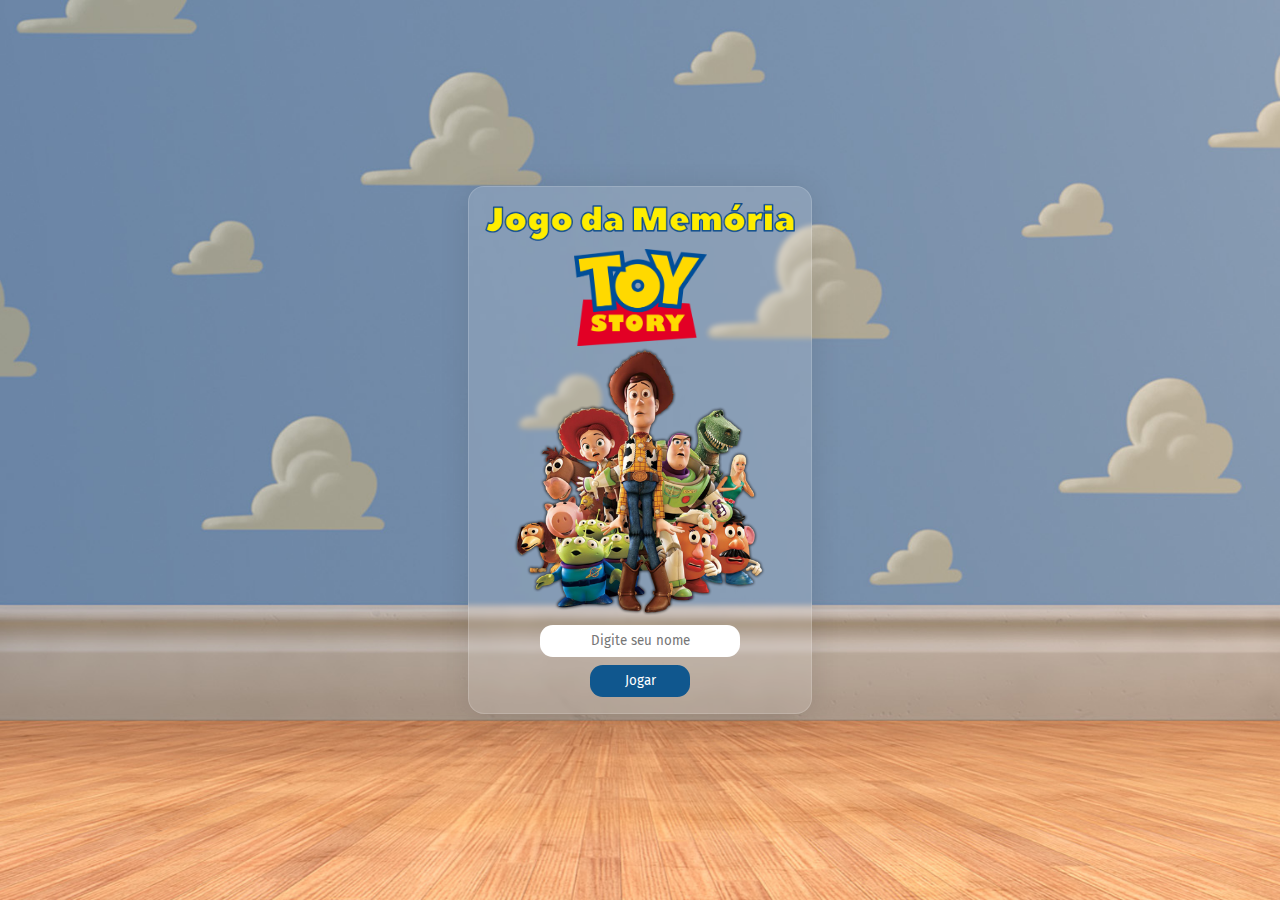
==== index.html @ 0a486728 "Criação e estilização da página index.html" ====
<!DOCTYPE html>
<html lang="pt-br">
<head>
    <meta charset="UTF-8">
    <meta name="viewport" content="width=device-width, initial-scale=1.0">

    <!-- FONT -->
    <link rel="preconnect" href="https://fonts.googleapis.com">
    <link rel="preconnect" href="https://fonts.gstatic.com" crossorigin>
    <link href="https://fonts.googleapis.com/css2?family=Fira+Sans:wght@300;400;500;600&display=swap" rel="stylesheet">

    <!-- CSS -->
    <link rel="stylesheet" href="./css/styles.css">
    <link rel="stylesheet" href="./css/login.css">

    <title>Jogo da Memória</title>
</head>
<body>
    <div class="login">
        <img src="./images/jogo-da-memoria.png" alt="Jogo da Memória" width="310" id="game-name">
        <img src="./images/logo.png" alt="Logo Toy Story" width="133">
        <img src="./images/toy-story.png" alt="Brinquedos do filme Toy Story" width="255">
    <form class="login-form">
        <input type="text" placeholder="Digite seu nome" id="player-name" autocomplete="off">
        <button type="submit" id="play">Jogar</button>
    </form>
    </div>
    
</body>
</html>
---- css/styles.css ----
* {
    margin: 0;
    padding: 0;
    box-sizing: border-box;
    list-style: none;
    border: none;
    font-family: 'Fira Sans', sans-serif;
}
---- css/login.css ----
body {
    background-image: url(../images/andys-room.jpeg);
    background-repeat: no-repeat;
    background-attachment: fixed;
    background-size: cover;
    background-position: center;

    display: flex;
    align-items: center;
    justify-content: center;
    height: 100vh;
}

.login {
    display: flex;
    flex-direction: column;
    align-items: center;
    justify-content: center;
    height: fit-content;
    width: fit-content;
    padding: 1rem;
    
    background: rgba(255, 255, 255, 0.14);
    border-radius: 16px;
    box-shadow: 0 4px 30px rgba(0, 0, 0, 0.1);
    backdrop-filter: blur(2.8px);
    -webkit-backdrop-filter: blur(2.8px);
    border: 1px solid rgba(255, 255, 255, 0.16);
}

#game-name {
    margin-bottom: 0.5rem;
}

.login-form {
    display: flex;
    flex-direction: column;
    align-items: center;
    justify-content: center;
    gap: 0.5rem;
    margin-top: 0.5rem;
}

input, button {
    padding: 0.5rem 0.8rem;
    border-radius: 0.8rem;
}

#player-name {
    width: 200px;
    text-align: center;
}

#play {
    width: 50%;
    background-color: #10578E;
    color: white;
}
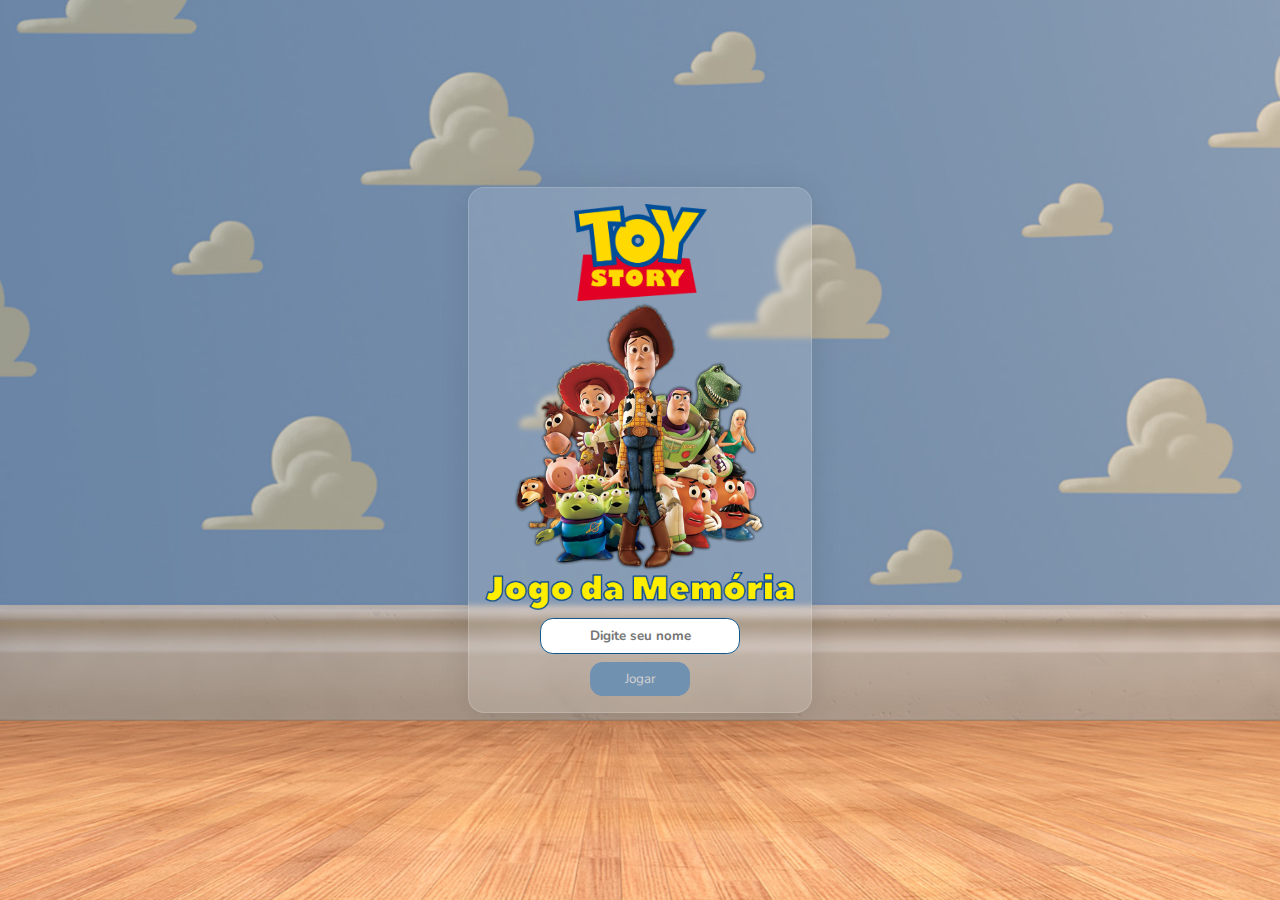
==== commit fe2ccaac: "Update index.html" ====
--- a/index.html
+++ b/index.html
@@ -3,26 +3,32 @@
 <head>
     <meta charset="UTF-8">
     <meta name="viewport" content="width=device-width, initial-scale=1.0">
+    <title>Jogo da Memória</title>
 
     <!-- FONT -->
     <link rel="preconnect" href="https://fonts.googleapis.com">
     <link rel="preconnect" href="https://fonts.gstatic.com" crossorigin>
-    <link href="https://fonts.googleapis.com/css2?family=Fira+Sans:wght@300;400;500;600&display=swap" rel="stylesheet">
+    <link href="https://fonts.googleapis.com/css2?family=Nunito:wght@300;400;500;600&display=swap" rel="stylesheet">
 
     <!-- CSS -->
     <link rel="stylesheet" href="./css/styles.css">
     <link rel="stylesheet" href="./css/login.css">
 
-    <title>Jogo da Memória</title>
+    <!-- FAVICON -->
+    <link rel="shortcut icon" href="./images/icon-pixar-ball.webp" type="image/x-icon">
+
+    <!-- JS -->
+    <script defer src="./js/login.js"></script>
+
 </head>
 <body>
     <div class="login">
-        <img src="./images/jogo-da-memoria.png" alt="Jogo da Memória" width="310" id="game-name">
         <img src="./images/logo.png" alt="Logo Toy Story" width="133">
         <img src="./images/toy-story.png" alt="Brinquedos do filme Toy Story" width="255">
-    <form class="login-form">
+        <img src="./images/jogo-da-memoria.png" alt="Jogo da Memória" width="310" id="game-name">
+        <form class="login-form">
         <input type="text" placeholder="Digite seu nome" id="player-name" autocomplete="off">
-        <button type="submit" id="play">Jogar</button>
+        <button type="submit" id="play" disabled>Jogar</button>
     </form>
     </div>
     
--- a/css/styles.css
+++ b/css/styles.css
@@ -4,5 +4,5 @@
     box-sizing: border-box;
     list-style: none;
     border: none;
-    font-family: 'Fira Sans', sans-serif;
+    font-family: 'Nunito', sans-serif;
 }--- a/css/login.css
+++ b/css/login.css
@@ -1,3 +1,13 @@
+:root {
+    --primary-color: #10578E;
+    --primary-color-hover: #0f4d7c;
+    --primary-color-disabled: rgb(113, 145, 177);
+    --secondary-color: #FFD900;
+    --secondary-color-hover: #bea305;
+    --tertiary-color: #ffffff;
+    --tertiary-color-disabled: #d4d2d2;
+}
+
 body {
     background-image: url(../images/andys-room.jpeg);
     background-repeat: no-repeat;
@@ -10,6 +20,7 @@
     justify-content: center;
     height: 100vh;
 }
+
 
 .login {
     display: flex;
@@ -26,10 +37,6 @@
     backdrop-filter: blur(2.8px);
     -webkit-backdrop-filter: blur(2.8px);
     border: 1px solid rgba(255, 255, 255, 0.16);
-}
-
-#game-name {
-    margin-bottom: 0.5rem;
 }
 
 .login-form {
@@ -49,11 +56,26 @@
 #player-name {
     width: 200px;
     text-align: center;
+    border: 1px solid var(--primary-color);
+}
+
+::placeholder {
+    font-weight: bold;
+}
+
+#player-name:focus {
+    outline: none;
 }
 
 #play {
     width: 50%;
     background-color: #10578E;
-    color: white;
+    color: var(--tertiary-color);
+    cursor: pointer;
 }
 
+#play:disabled {
+    background-color: var(--primary-color-disabled);
+    color: var(--tertiary-color-disabled);
+    cursor: auto;
+}